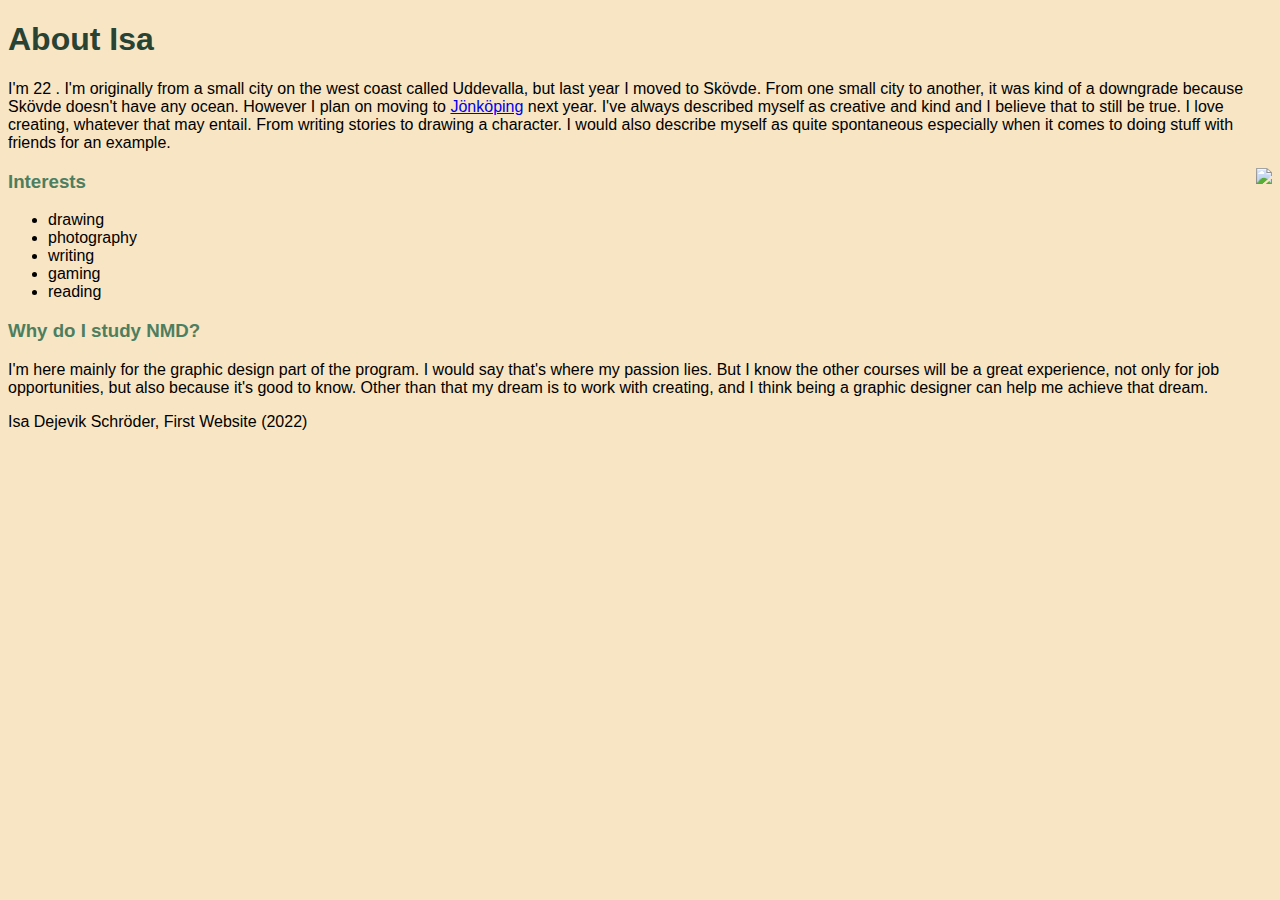
==== index.html @ 5396aa47 "updated" ====
<!--the following lines of code was added by courtesy of Garrit Schaap-->
<!DOCTYPE html>
<html lang="en">
  <head>
    <meta charset="UTF-8" />
    <meta http-equiv="X-UA-Compatible" content="IE=edge" />
    <meta name="viewport" content="width=device-width, initial-scale=1.0" />
    <link rel="stylesheet" type="text/css" href="index.css" />
    <title>Isa´s website</title>
  </head>
  <body>
    <main>
      <section>
        <h1>About Isa</h1>
        <p>
          I'm 22 . I'm originally from a small city on the west coast called
          Uddevalla, but last year I moved to Skövde. From one small city to
          another, it was kind of a downgrade because Skövde doesn't have any
          ocean. However I plan on moving to
          <a href="jonkoping.html">Jönköping</a> next year. I've always
          described myself as creative and kind and I believe that to still be
          true. I love creating, whatever that may entail. From writing stories
          to drawing a character. I would also describe myself as quite
          spontaneous especially when it comes to doing stuff with friends for
          an example.
        </p>
        <img src="isa vector.png" class="profile-image" />
      </section>
      <section>
        <h3>Interests</h3>
        <ul>
          <li>drawing</li>
          <li>photography</li>
          <li>writing</li>
          <li>gaming</li>
          <li>reading</li>
        </ul>
      </section>
      <section>
        <h3>Why do I study NMD?</h3>
        <p>
          I'm here mainly for the graphic design part of the program. I would
          say that's where my passion lies. But I know the other courses will be
          a great experience, not only for job opportunities, but also because
          it's good to know. Other than that my dream is to work with creating,
          and I think being a graphic designer can help me achieve that dream.
        </p>
      </section>
    </main>
    <footer>Isa Dejevik Schröder, First Website (2022)</footer>
  </body>
</html>
---- index.css ----
* {
  font-family: "Franklin Gothic Medium", "Arial Narrow", Arial, sans-serif;
}
.profile-image {
  float: right;
}

li:hover {
  font-weight: bold;
  color: #284233;
}

h1 {
  color: #284233;
}
h3 {
  color: #4d7e60;
}

body {
  background-color: #f7e5c3;
}

<!--the previous 2 lines of code was adapted from https://www.w3schools.com/css/default.asp Accessed: 2022-10-26 -->
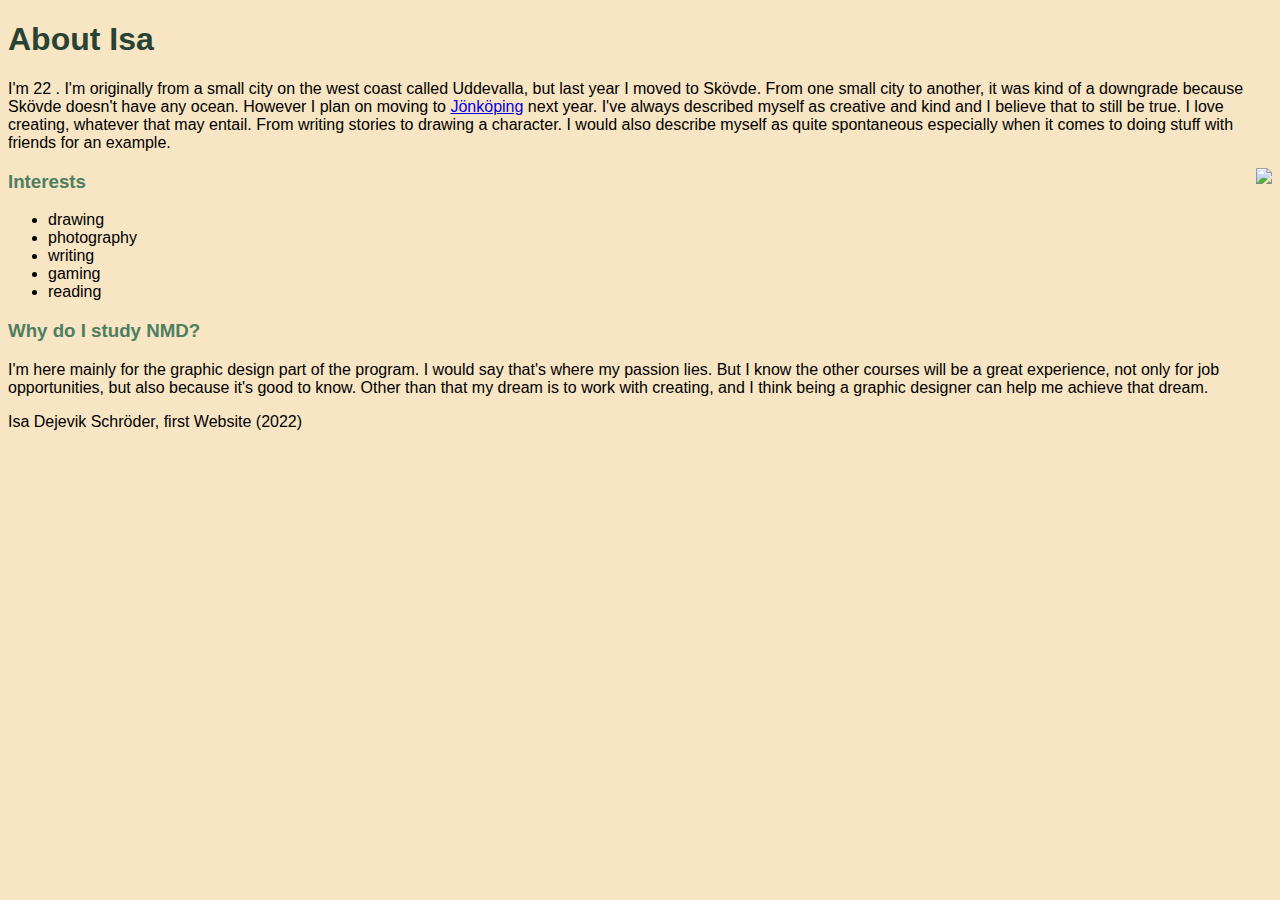
==== commit 1b35b2ed: "updated" ====
--- a/index.html
+++ b/index.html
@@ -47,6 +47,6 @@
         </p>
       </section>
     </main>
-    <footer>Isa Dejevik Schröder, First Website (2022)</footer>
+    <footer>Isa Dejevik Schröder, first Website (2022)</footer>
   </body>
 </html>
--- a/index.css
+++ b/index.css
@@ -21,4 +21,4 @@
   background-color: #f7e5c3;
 }
 
-<!--the previous 2 lines of code was adapted from https://www.w3schools.com/css/default.asp Accessed: 2022-10-26 -->
+<!--the previous 3 lines of code was adapted from https://www.w3schools.com/css/default.asp Accessed: 2022-10-26 -->
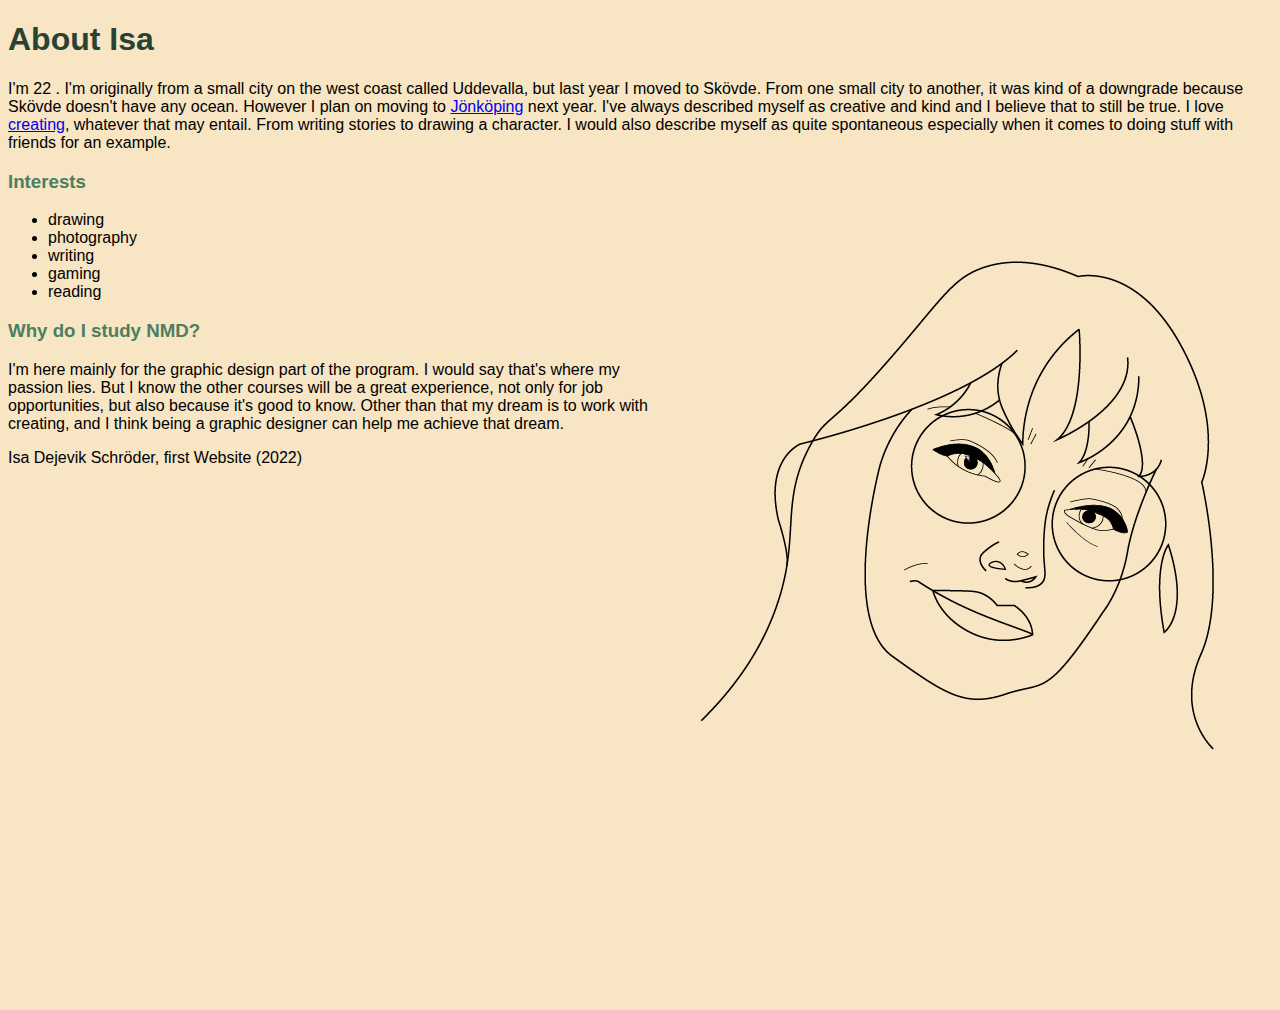
==== commit 5dad34a2: "updated for portfolio" ====
--- a/index.html
+++ b/index.html
@@ -19,10 +19,10 @@
           ocean. However I plan on moving to
           <a href="jonkoping.html">Jönköping</a> next year. I've always
           described myself as creative and kind and I believe that to still be
-          true. I love creating, whatever that may entail. From writing stories
-          to drawing a character. I would also describe myself as quite
-          spontaneous especially when it comes to doing stuff with friends for
-          an example.
+          true. I love <a href="indexx.html">creating</a>, whatever that may
+          entail. From writing stories to drawing a character. I would also
+          describe myself as quite spontaneous especially when it comes to doing
+          stuff with friends for an example.
         </p>
         <img src="isa vector.png" class="profile-image" />
       </section>
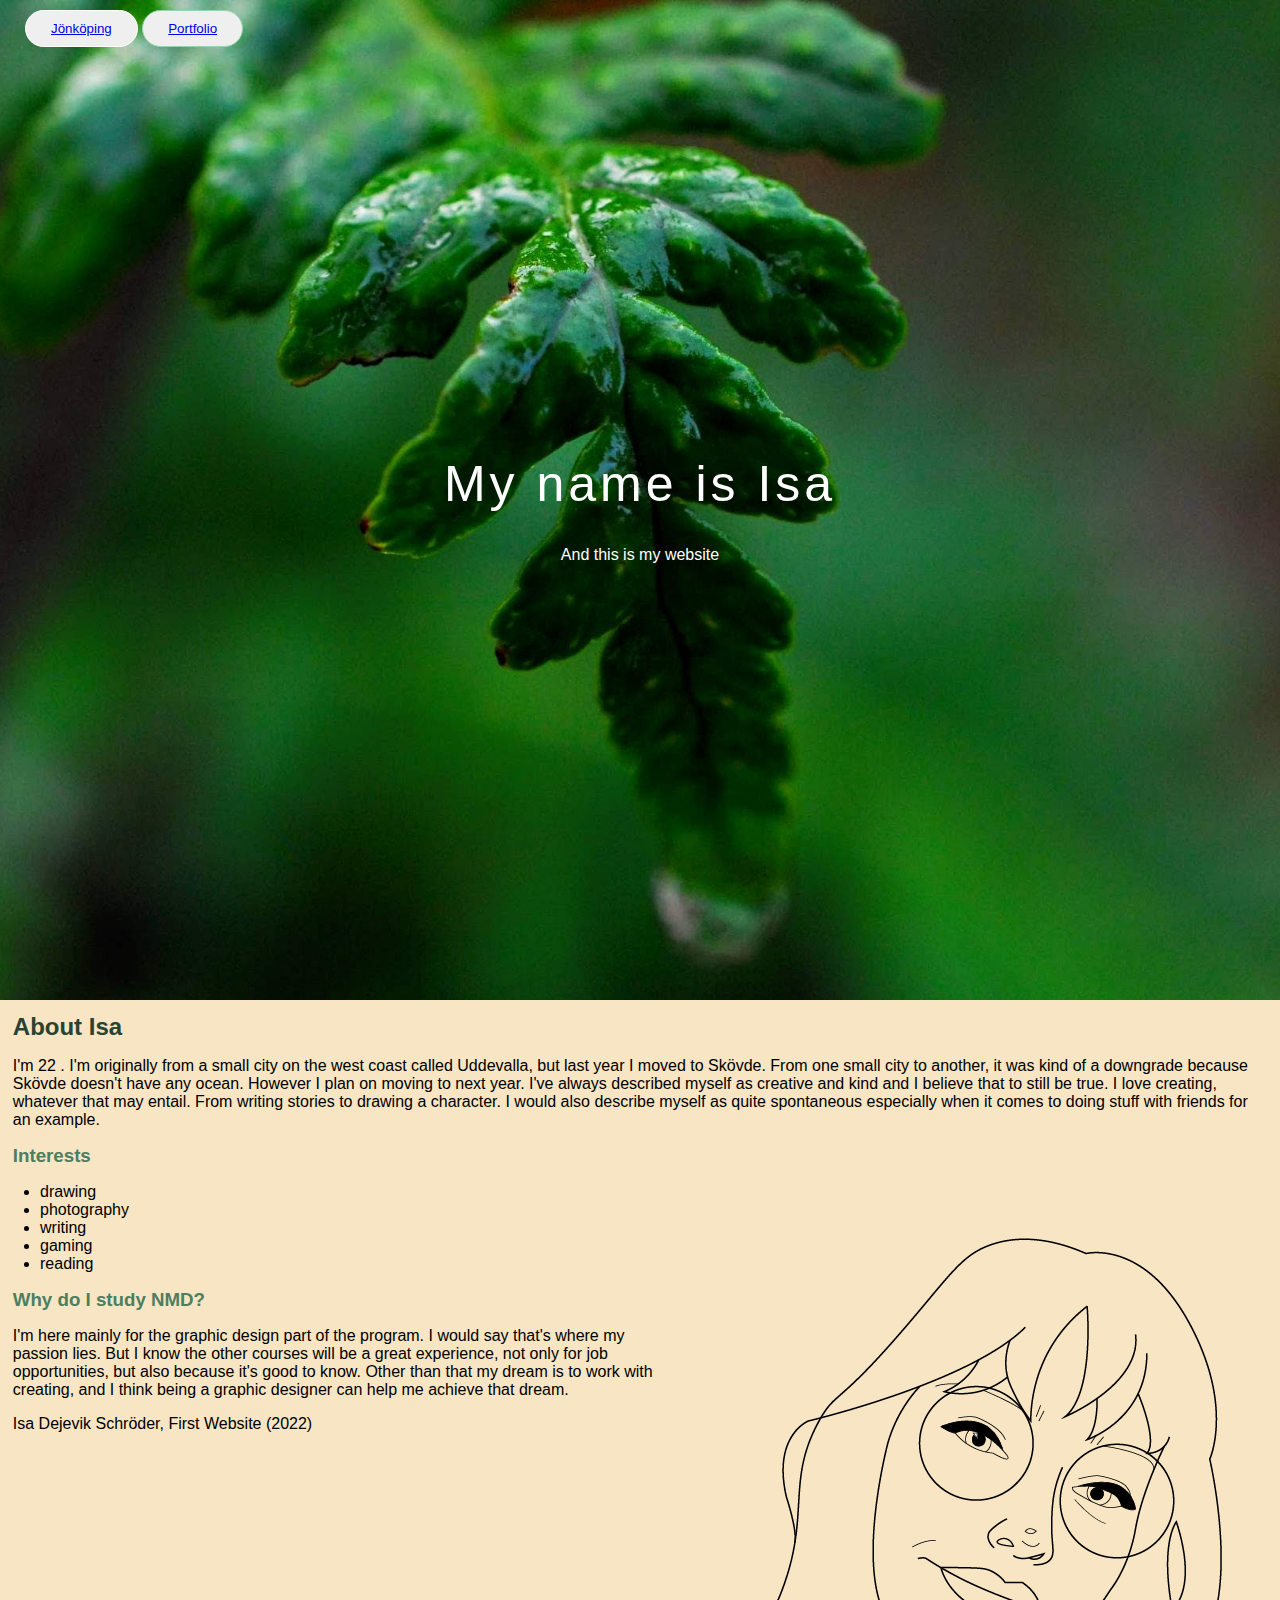
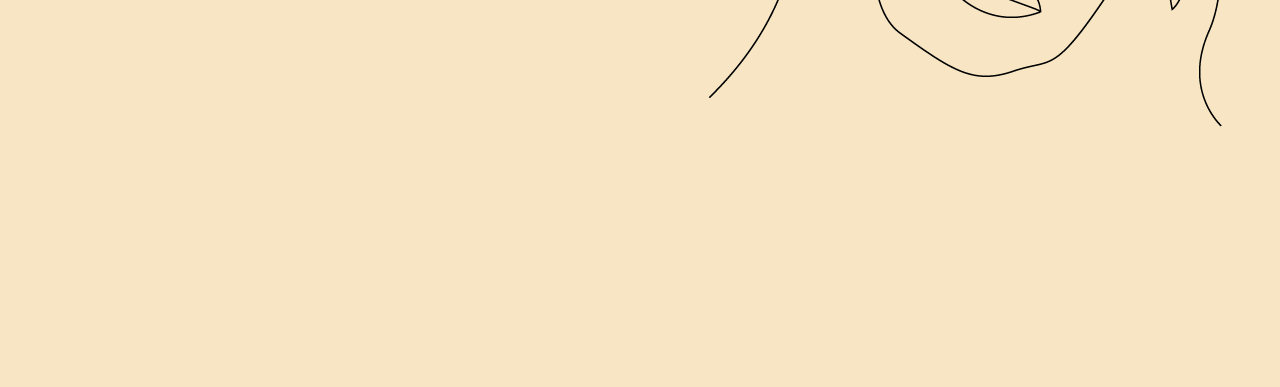
==== commit c07df946: "hero section animated" ====
--- a/index.html
+++ b/index.html
@@ -9,44 +9,59 @@
     <title>Isa´s website</title>
   </head>
   <body>
-    <main>
-      <section>
-        <h1>About Isa</h1>
-        <p>
-          I'm 22 . I'm originally from a small city on the west coast called
-          Uddevalla, but last year I moved to Skövde. From one small city to
-          another, it was kind of a downgrade because Skövde doesn't have any
-          ocean. However I plan on moving to
-          <a href="jonkoping.html">Jönköping</a> next year. I've always
-          described myself as creative and kind and I believe that to still be
-          true. I love <a href="indexx.html">creating</a>, whatever that may
-          entail. From writing stories to drawing a character. I would also
-          describe myself as quite spontaneous especially when it comes to doing
-          stuff with friends for an example.
-        </p>
-        <img src="isa vector.png" class="profile-image" />
-      </section>
-      <section>
-        <h3>Interests</h3>
-        <ul>
-          <li>drawing</li>
-          <li>photography</li>
-          <li>writing</li>
-          <li>gaming</li>
-          <li>reading</li>
-        </ul>
-      </section>
-      <section>
-        <h3>Why do I study NMD?</h3>
-        <p>
-          I'm here mainly for the graphic design part of the program. I would
-          say that's where my passion lies. But I know the other courses will be
-          a great experience, not only for job opportunities, but also because
-          it's good to know. Other than that my dream is to work with creating,
-          and I think being a graphic designer can help me achieve that dream.
-        </p>
-      </section>
-    </main>
-    <footer>Isa Dejevik Schröder, first Website (2022)</footer>
+    <header>
+      <div class="hero-image">
+        <div class="buttons">
+          <button class="b1"><a href="jonkoping.html">Jönköping</a></button>
+          <button class="b2"><a href="indexx.html">Portfolio</a></button>
+        </div> 
+      <div class="hero-text">
+        <h1>My name is Isa</h1>
+        <p class="p1">And this is my website</p>
+     
+        </div>
+      </div>
+    </header>
+    <section>
+      <h2>About Isa</h2>
+      <div class="p2">
+      <p>
+        I'm 22 . I'm originally from a small city on the west coast called
+        Uddevalla, but last year I moved to Skövde. From one small city to
+        another, it was kind of a downgrade because Skövde doesn't have any
+        ocean. However I plan on moving to
+         next year. I've always described
+        myself as creative and kind and I believe that to still be true. I love
+        creating, whatever that may entail. From
+        writing stories to drawing a character. I would also describe myself as
+        quite spontaneous especially when it comes to doing stuff with friends
+        for an example.
+      </div>
+      </p>
+      <div><img src="isa vector.png" class="profile-image" /></div>
+    </section>
+    <section>
+      <h3>Interests</h3>
+      <ul>
+        <li>drawing</li>
+        <li>photography</li>
+        <li>writing</li>
+        <li>gaming</li>
+        <li>reading</li>
+      </ul>
+    </section>
+    <section>
+      <h3>Why do I study NMD?</h3>
+      <div class="p3">
+      <p>
+        I'm here mainly for the graphic design part of the program. I would say
+        that's where my passion lies. But I know the other courses will be a
+        great experience, not only for job opportunities, but also because it's
+        good to know. Other than that my dream is to work with creating, and I
+        think being a graphic designer can help me achieve that dream.
+      </div>
+      </p>
+    </section>
+    <footer>Isa Dejevik Schröder, First Website (2022)</footer>
   </body>
 </html>
--- a/index.css
+++ b/index.css
@@ -10,15 +10,106 @@
   color: #284233;
 }
 
-h1 {
+
+h3 {
+  color: #4d7e60;
+  margin: 1%;
+}
+
+h2{
+  margin: 1%;
   color: #284233;
 }
-h3 {
-  color: #4d7e60;
+
+.p2{
+  margin: 1%;
+}
+
+.p3{
+  margin: 1%;
 }
 
 body {
   background-color: #f7e5c3;
+  margin: 0%;
 }
 
-<!--the previous 3 lines of code was adapted from https://www.w3schools.com/css/default.asp Accessed: 2022-10-26 -->
+footer{
+  margin: 1%;
+
+}
+
+.hero-image{
+  background-image: url(rainleaf.jpg);
+  background-size: cover;
+  background-repeat: no-repeat;
+  background-position: center;
+  position: relative;
+  height: 1000px;
+}
+
+.hero-text {
+  text-align: center;
+  position: absolute;
+  top: 50%;
+  left: 50%;
+  transform: translate(-50%, -50%);
+  color: white;
+}
+  
+h1 {
+  font-family: 'Gill Sans', 'Gill Sans MT', Calibri, 'Trebuchet MS', sans-serif;
+  font-size: 50px;
+  letter-spacing: 4px;
+  font-weight: lighter;
+}
+
+.buttons{
+  padding: 10px 25px;
+}
+
+.b1{
+  color: white;
+  padding: 10px 25px;
+  border: 1px solid;
+  border-radius: 20px;
+  outline: none;
+  cursor: pointer;
+}
+
+.b2{
+  color: #97d3ae;
+  padding: 10px 25px;
+  border: 1px solid;
+  border-radius: 20px;
+  outline: none;
+  cursor: pointer;
+}
+
+.b1:hover{
+background-color: #adecc5;
+}
+
+.b2:hover{
+  background-color: #adecc5;
+  }
+ 
+.hero-text{
+  animation-name: head;
+  animation-duration: 5s;
+  animation-timing-function: ease-in-out;
+  animation-iteration-count: infinite;
+  animation-direction: alternate;
+}
+
+@keyframes head {
+  from {color: white;}
+  to {color: rgb(59, 194, 88);}
+}
+
+
+
+
+
+  <!--the previous 3 lines of code was adapted from https://www.w3schools.com/css/default.asp Accessed: 2022-10-26 -->
+
